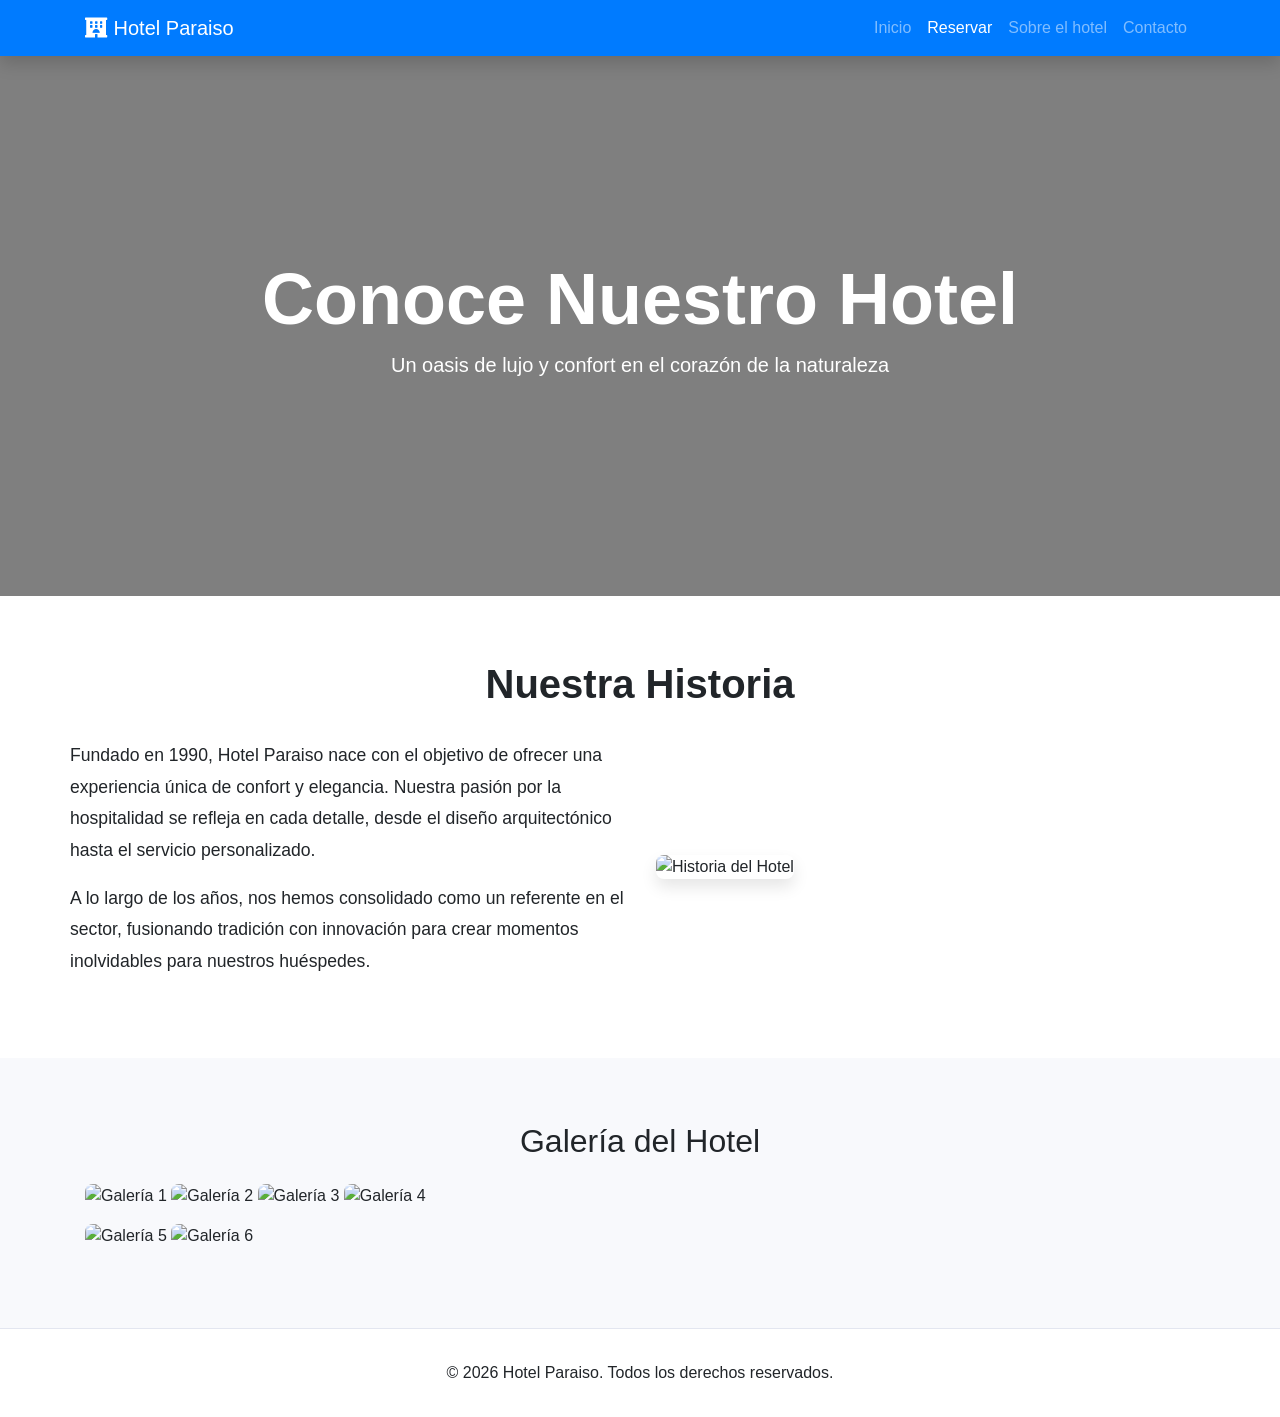
==== admin/about.html @ 239efe99 "first commit" ====
<!DOCTYPE html>
<html lang="es">
<head>
  <meta charset="UTF-8" />
  <meta http-equiv="X-UA-Compatible" content="IE=edge" />
  <meta name="viewport" content="width=device-width, initial-scale=1.0" />
  <title>Sobre el Hotel - Hotel Paraiso</title>

  <link href="https://cdnjs.cloudflare.com/ajax/libs/font-awesome/5.15.4/css/all.min.css" rel="stylesheet" type="text/css" />
  <link href="https://cdn.jsdelivr.net/npm/bootstrap@4.6.2/dist/css/bootstrap.min.css" rel="stylesheet" />

  <style>
    .about-hero {
      position: relative;
      background: url("https://images.unsplash.com/photo-1542314831-068cd1dbfeeb?q=80&w=1920") center center no-repeat;
      background-size: cover;
      height: 60vh;
      display: flex;
      align-items: center;
      justify-content: center;
      text-align: center;
      color: #fff;
      animation: fadeIn 2s ease-in-out;
    }
    .about-hero::after {
      content: "";
      position: absolute;
      top: 0; left: 0; right: 0; bottom: 0;
      background: rgba(0,0,0,0.5);
    }
    .about-hero .container {
      position: relative;
      z-index: 2;
    }
    @keyframes fadeIn {
      from { opacity: 0; }
      to { opacity: 1; }
    }

    .about-story {
      padding: 4rem 0;
    }
    .about-story h2 {
      font-size: 2.5rem;
      font-weight: 700;
      margin-bottom: 2rem;
    }
    .about-story p {
      font-size: 1.1rem;
      line-height: 1.8;
      margin-bottom: 1rem;
    }
    .story-grid {
      display: grid;
      grid-template-columns: repeat(auto-fit, minmax(300px, 1fr));
      grid-gap: 2rem;
      align-items: center;
    }
    .story-grid img {
      width: 100%;
      border-radius: 8px;
      box-shadow: 0 0.5rem 1rem rgba(0,0,0,0.1);
      transition: transform 0.3s ease;
    }
    .story-grid img:hover {
      transform: scale(1.05);
    }

    .about-gallery {
      padding: 4rem 0;
      background-color: #f8f9fc;
    }
    .gallery-grid {
      column-count: 3;
      column-gap: 1rem;
    }
    .gallery-grid img {
      width: 100%;
      margin-bottom: 1rem;
      border-radius: 8px;
      transition: transform 0.3s ease;
    }
    .gallery-grid img:hover {
      transform: scale(1.03);
    }
    @media (max-width: 768px) {
      .gallery-grid { column-count: 2; }
    }
    @media (max-width: 576px) {
      .gallery-grid { column-count: 1; }
    }

    .about-footer {
      background-color: #fff;
      padding: 2rem 0;
      text-align: center;
      border-top: 1px solid #e3e6f0;
    }
  </style>
</head>
<body id="page-top">
 
  <nav class="navbar navbar-expand-lg navbar-dark bg-primary shadow">
    <div class="container">
      <a class="navbar-brand" href="index.html">
        <i class="fas fa-hotel"></i> Hotel Paraiso 
      </a>
      <button class="navbar-toggler" type="button" data-toggle="collapse" data-target="#navbarResponsive"
              aria-controls="navbarResponsive" aria-expanded="false" aria-label="Toggle navigation">
        <span class="navbar-toggler-icon"></span>
      </button>
      
      <div class="collapse navbar-collapse" id="navbarResponsive">
        <ul class="navbar-nav ml-auto">
          <li class="nav-item"><a class="nav-link" href="index.html">Inicio</a></li>
          <li class="nav-item"><a class="nav-link active" href="reserva.html">Reservar</a></li>
          <li class="nav-item"><a class="nav-link" href="about.html">Sobre el hotel</a></li>
          <li class="nav-item"><a class="nav-link" href="contact.html">Contacto</a></li>
        </ul>
      </div>
    </div>
  </nav>

  <header class="about-hero">
    <div class="container">
      <h1 class="display-3 font-weight-bold">Conoce Nuestro Hotel</h1>
      <p class="lead">Un oasis de lujo y confort en el corazón de la naturaleza</p>
    </div>
  </header>
  
  <section class="about-story container">
    <h2 class="text-center">Nuestra Historia</h2>
    <div class="story-grid">
      <div>
        <p>
          Fundado en 1990, Hotel Paraiso nace con el objetivo de ofrecer una experiencia única de confort y elegancia. Nuestra pasión por la hospitalidad se refleja en cada detalle, desde el diseño arquitectónico hasta el servicio personalizado.
        </p>
        <p>
          A lo largo de los años, nos hemos consolidado como un referente en el sector, fusionando tradición con innovación para crear momentos inolvidables para nuestros huéspedes.
        </p>
      </div>
      <div>
        <img src="https://s1.elespanol.com/2021/07/16/el-cultural/596953446_218654369_1024x576.jpg" alt="Historia del Hotel">
      </div>
    </div>
  </section>
  
  <section class="about-gallery">
    <div class="container">
      <h2 class="text-center mb-4">Galería del Hotel</h2>
      <div class="gallery-grid">
        <img src="https://www.ceupe.com/images/easyblog_articles/2539/b2ap3_amp_Caractersticas-de-las-instalaciones-hoteleras.jpg" alt="Galería 1">
        <img src="https://cf.bstatic.com/xdata/images/hotel/max1024x768/497243880.jpg?k=01377c47cee1b9ed829d6428fb6b7b0ccf4e173477e86d79071aabef74081920&o=&hp=1" alt="Galería 2">
        <img src="https://hotelstgeorge.com.mx/wp-content/uploads/2019/10/DSC_8068.jpg" alt="Galería 3">
        <img src="https://cuadernodevagabundo.wordpress.com/wp-content/uploads/2014/03/piano-lobby.jpg?w=807&h=400&crop=1" alt="Galería 4">
        <img src="https://www.clavesdigital.com.ar/vistas/fotos_noticias/1007-hoteles-monumentalnaranco-hotel-recepcion.jpg" alt="Galería 5">
        <img src="https://tips.mnstatic.com/wp-content/uploads/2023/06/hoteles-con-vistas-al-mar-en-alicante.jpg?quality=60" alt="Galería 6">
      </div>
    </div>
  </section>

  <footer class="about-footer">
    <div class="container">
      <p class="mb-0">&copy; 2026 Hotel Paraiso. Todos los derechos reservados.</p>
    </div>
  </footer>
  
  <script src="https://cdn.jsdelivr.net/npm/jquery@3.5.1/dist/jquery.slim.min.js"></script>
  <script src="https://cdn.jsdelivr.net/npm/bootstrap@4.6.2/dist/js/bootstrap.bundle.min.js"></script>
</body>
</html>
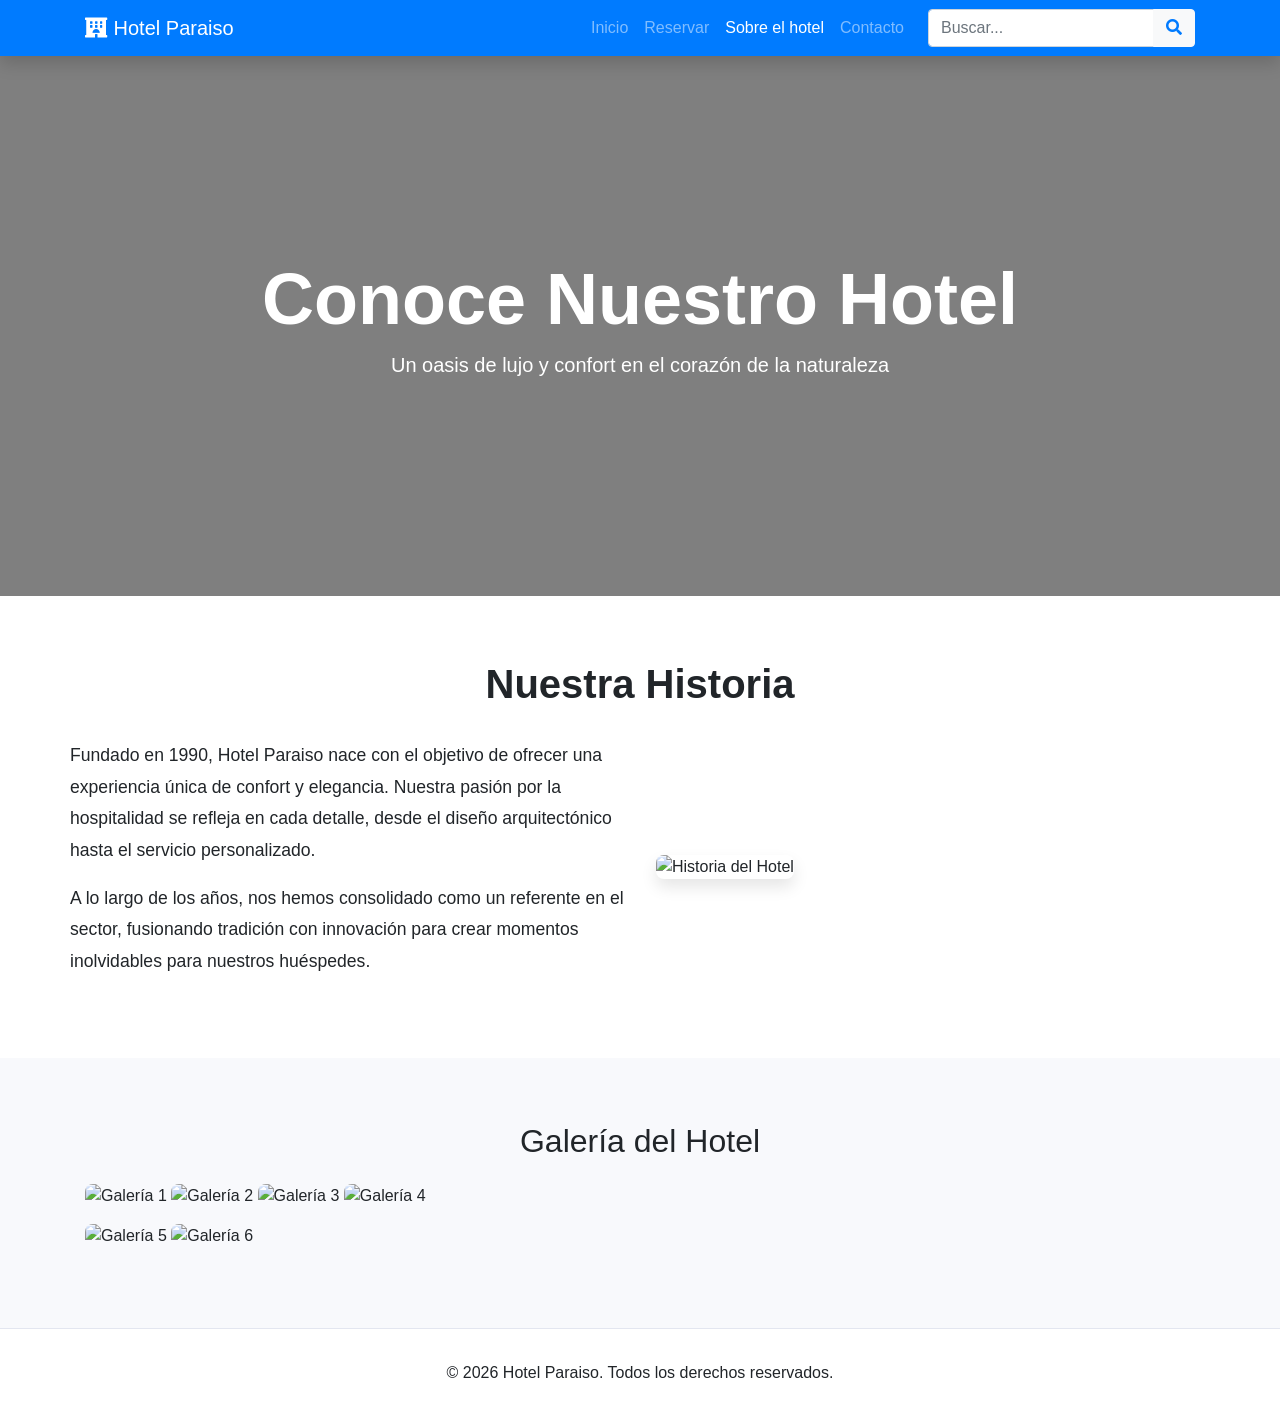
==== commit 17262a7c: "feat: agregar barra de busqueda responsiva y corregir configuracion de htaccess y enlaces activos" ====
--- a/admin/about.html
+++ b/admin/about.html
@@ -113,10 +113,20 @@
       <div class="collapse navbar-collapse" id="navbarResponsive">
         <ul class="navbar-nav ml-auto">
           <li class="nav-item"><a class="nav-link" href="index.html">Inicio</a></li>
-          <li class="nav-item"><a class="nav-link active" href="reserva.html">Reservar</a></li>
-          <li class="nav-item"><a class="nav-link" href="about.html">Sobre el hotel</a></li>
+          <li class="nav-item"><a class="nav-link" href="reserva.html">Reservar</a></li>
+          <li class="nav-item"><a class="nav-link active" href="about.html">Sobre el hotel</a></li>
           <li class="nav-item"><a class="nav-link" href="contact.html">Contacto</a></li>
         </ul>
+        <form class="form-inline my-2 my-lg-0 ml-lg-3">
+          <div class="input-group">
+            <input class="form-control" type="search" placeholder="Buscar..." aria-label="Buscar">
+            <div class="input-group-append">
+              <button class="btn btn-light" type="submit">
+                <i class="fas fa-search text-primary"></i>
+              </button>
+            </div>
+          </div>
+        </form>
       </div>
     </div>
   </nav>
